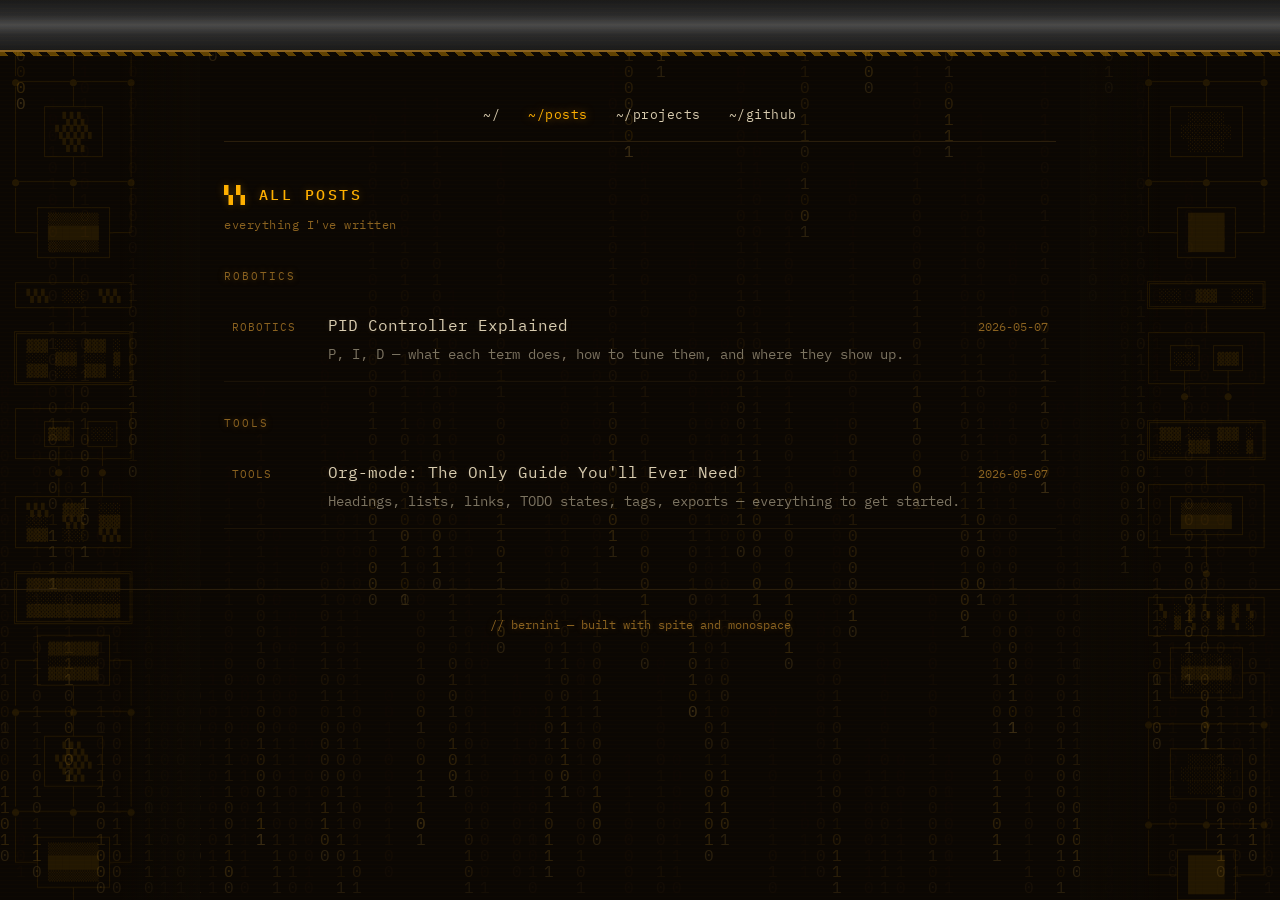
==== posts.html @ c45407e4 "Create posts.html" ====
<!DOCTYPE html>
<html lang="en">
<head>
<meta charset="UTF-8">
<meta name="viewport" content="width=device-width, initial-scale=1.0">
<title>posts // bernini</title>
<link href="https://fonts.googleapis.com/css2?family=IBM+Plex+Mono:wght@400;500&display=swap" rel="stylesheet">
<link rel="stylesheet" href="/assets/style.css">
</head>
<body>

<canvas id="matrix" aria-hidden="true"></canvas>

<div class="side-gutter left">
<pre class="side-texture left" aria-hidden="true">   ┌─────────┐
   │ ▓▓▓▓▓▓▓ │
┌──┤ ░░░░░░░ ├──┐
│  │ ▓▓▓▓▓▓▓ │  │
│  └────┬────┘  │
│       │       │
●───────●───────●
│       │       │
│   ┌───┴───┐   │
│   │  ▚▚▚  │   │
│   │ ▚▚▚▚▚ │   │
│   │  ▚▚▚  │   │
│   └───┬───┘   │
│       │       │
●───────●───────●
│       │       │
│  ┌────┴────┐  │
│  │ ▒▒▒▒▒▒▒ │  │
└──┤ ███████ ├──┘
   │ ▒▒▒▒▒▒▒ │
   └────┬────┘
        │
┌───────┴───────┐
│ ▚▚▚  ░░░  ▚▚▚ │
└───────┬───────┘
        │
╔═══════╧═══════╗
║ ▓▓▓ ░░░ ▓▓▓ ░ ║
║ ░░░ ▓▓▓ ░░░ ▓ ║
║ ▓▓▓ ░░░ ▓▓▓ ░ ║
╚═══════╤═══════╝
        │
┌───────┴───────┐
│   ┌───┐ ┌───┐ │
│   │▓▓▓│ │░░░│ │
│   └─┬─┘ └─┬─┘ │
└─────┼─────┼───┘
      ●     ●
      │     │
┌─────┴─────┴───┐
│ ▚▚▚  ▓▓▓  ░░░ │
│ ░░░  ▚▚▚  ▓▓▓ │
│ ▓▓▓  ░░░  ▚▚▚ │
└───────┬───────┘
        │
╔═══════╧═══════╗
║ ▓▓▓▓▓▓▓▓▓▓▓▓▓ ║
║ ░░░░░░░░░░░░░ ║
║ ▓▓▓▓▓▓▓▓▓▓▓▓▓ ║
╚═══════════════╝</pre>
<pre class="side-texture left" aria-hidden="true">   ┌─────────┐
   │ ▓▓▓▓▓▓▓ │
┌──┤ ░░░░░░░ ├──┐
│  │ ▓▓▓▓▓▓▓ │  │
│  └────┬────┘  │
│       │       │
●───────●───────●
│       │       │
│   ┌───┴───┐   │
│   │  ▚▚▚  │   │
│   │ ▚▚▚▚▚ │   │
│   │  ▚▚▚  │   │
│   └───┬───┘   │
│       │       │
●───────●───────●
│       │       │
│  ┌────┴────┐  │
│  │ ▒▒▒▒▒▒▒ │  │
└──┤ ███████ ├──┘
   │ ▒▒▒▒▒▒▒ │
   └────┬────┘
        │
┌───────┴───────┐
│ ▚▚▚  ░░░  ▚▚▚ │
└───────┬───────┘
        │
╔═══════╧═══════╗
║ ▓▓▓ ░░░ ▓▓▓ ░ ║
║ ░░░ ▓▓▓ ░░░ ▓ ║
║ ▓▓▓ ░░░ ▓▓▓ ░ ║
╚═══════╤═══════╝
        │
┌───────┴───────┐
│   ┌───┐ ┌───┐ │
│   │▓▓▓│ │░░░│ │
│   └─┬─┘ └─┬─┘ │
└─────┼─────┼───┘
      ●     ●
      │     │
┌─────┴─────┴───┐
│ ▚▚▚  ▓▓▓  ░░░ │
│ ░░░  ▚▚▚  ▓▓▓ │
│ ▓▓▓  ░░░  ▚▚▚ │
└───────┬───────┘
        │
╔═══════╧═══════╗
║ ▓▓▓▓▓▓▓▓▓▓▓▓▓ ║
║ ░░░░░░░░░░░░░ ║
║ ▓▓▓▓▓▓▓▓▓▓▓▓▓ ║
╚═══════════════╝</pre>
</div>

<div class="side-gutter right">
<pre class="side-texture right" aria-hidden="true">   ┌─────────┐
   │ ░░░░░░░ │
┌──┤ ▓▓▓▓▓▓▓ ├──┐
│  │ ░░░░░░░ │  │
│  └────┬────┘  │
│       │       │
●───────●───────●
│       │       │
│  ┌────┴────┐  │
│  │  ░░░░░  │  │
│  │ ░░░░░░░ │  │
│  │  ░░░░░  │  │
│  └────┬────┘  │
│       │       │
●───────●───────●
│       │       │
│   ┌───┴───┐   │
│   │ █████ │   │
└───┤ █████ ├───┘
    │ █████ │
    └───┬───┘
        │
╔═══════╧═══════╗
║ ░░░  ▓▓▓  ░░░ ║
╚═══════╤═══════╝
        │
┌───────┴───────┐
│  ┌───┐ ┌───┐  │
│  │░░░│ │▓▓▓│  │
│  └─┬─┘ └─┬─┘  │
└────┼─────┼────┘
     ●     ●
     │     │
╔════╧═════╧════╗
║ ▓▓▓ ░░░ ▓▓▓ ░ ║
║ ░░░ ▓▓▓ ░░░ ▓ ║
╚═══════╤═══════╝
        │
┌───────┴───────┐
│  ┌─────────┐  │
│  │ ▒▒▒▒▒▒▒ │  │
│  │ ███████ │  │
│  └────┬────┘  │
└───────┼───────┘
        │
        ●
        │
┌───────┴───────┐
│ ▚ ░ ▓ ▚ ░ ▓ ▚ │
│ ░ ▓ ▚ ░ ▓ ▚ ░ │
└───────┬───────┘</pre>
<pre class="side-texture right" aria-hidden="true">   ┌─────────┐
   │ ░░░░░░░ │
┌──┤ ▓▓▓▓▓▓▓ ├──┐
│  │ ░░░░░░░ │  │
│  └────┬────┘  │
│       │       │
●───────●───────●
│       │       │
│  ┌────┴────┐  │
│  │  ░░░░░  │  │
│  │ ░░░░░░░ │  │
│  │  ░░░░░  │  │
│  └────┬────┘  │
│       │       │
●───────●───────●
│       │       │
│   ┌───┴───┐   │
│   │ █████ │   │
└───┤ █████ ├───┘
    │ █████ │
    └───┬───┘
        │
╔═══════╧═══════╗
║ ░░░  ▓▓▓  ░░░ ║
╚═══════╤═══════╝
        │
┌───────┴───────┐
│  ┌───┐ ┌───┐  │
│  │░░░│ │▓▓▓│  │
│  └─┬─┘ └─┬─┘  │
└────┼─────┼────┘
     ●     ●
     │     │
╔════╧═════╧════╗
║ ▓▓▓ ░░░ ▓▓▓ ░ ║
║ ░░░ ▓▓▓ ░░░ ▓ ║
╚═══════╤═══════╝
        │
┌───────┴───────┐
│  ┌─────────┐  │
│  │ ▒▒▒▒▒▒▒ │  │
│  │ ███████ │  │
│  └────┬────┘  │
└───────┼───────┘
        │
        ●
        │
┌───────┴───────┐
│ ▚ ░ ▓ ▚ ░ ▓ ▚ │
│ ░ ▓ ▚ ░ ▓ ▚ ░ │
└───────┬───────┘</pre>
</div>

<header class="metal-band"></header>

<main>

  <nav class="nav-strip">
    <a href="/">~/</a>
    <a href="/posts.html" class="active">~/posts</a>
    <a href="/projects.html">~/projects</a>
    <a href="https://github.com/bernini">~/github</a>
  </nav>

  <div class="section-row">
    <h2 class="section-head">▚▚ all posts</h2>
  </div>
  <p class="section-sub">everything I've written</p>

  <div class="topic-divider">robotics</div>
  <ul class="post-list">
    <li>
      <a href="/content/posts/pid-explained.html">
        <span class="tag">robotics</span>
        <span>
          <span class="title">PID Controller Explained</span>
          <span class="summary">P, I, D — what each term does, how to tune them, and where they show up.</span>
        </span>
        <span class="date">2026-05-07</span>
      </a>
    </li>
  </ul>

  <div class="topic-divider">tools</div>
  <ul class="post-list">
    <li>
      <a href="/content/posts/org-mode-guide.html">
        <span class="tag">tools</span>
        <span>
          <span class="title">Org-mode: The Only Guide You'll Ever Need</span>
          <span class="summary">Headings, lists, links, TODO states, tags, exports — everything to get started.</span>
        </span>
        <span class="date">2026-05-07</span>
      </a>
    </li>
  </ul>

</main>

<footer>// bernini — built with spite and monospace</footer>

<script src="/assets/app.js"></script>
</body>
</html>
---- assets/style.css ----
:root{
  --amber:#ffb000; --amber-mid:#c98800; --amber-dim:#8a6220;
  --bg:#0d0904; --bg-2:#161008; --bone:#d8ccb0; --line:#2a1e0c;
  --metal-1:#2a2a2a; --metal-2:#4a4a4a; --metal-3:#1a1a1a;
}
*{box-sizing:border-box;margin:0;padding:0}
html{scroll-behavior:smooth}
body{
  background:var(--bg);color:var(--bone);
  font-family:'IBM Plex Mono',ui-monospace,monospace;
  font-size:15.5px;line-height:1.75;min-height:100vh;overflow-x:hidden;
  -webkit-font-smoothing:antialiased;
  text-rendering:optimizeLegibility;
}
body::before{
  content:"";pointer-events:none;position:fixed;inset:0;z-index:9998;
  background:repeating-linear-gradient(to bottom,
    rgba(255,176,0,.015) 0 1px, transparent 1px 4px);
}
#matrix{position:fixed;inset:0;z-index:-1;pointer-events:none;opacity:.22;}

.side-gutter{position:fixed;top:0;bottom:0;width:200px;pointer-events:none;z-index:0;overflow:hidden;}
.side-gutter.left{left:0}
.side-gutter.right{right:0}
.side-texture{
  position:absolute;top:0;color:var(--amber);opacity:.10;
  font-size:12px;line-height:1.05;white-space:pre;
  user-select:none;letter-spacing:0;will-change:transform;
}
.side-texture.left{left:0;padding-left:12px;text-align:left}
.side-texture.right{right:0;padding-right:12px;text-align:left}
.side-gutter::after{content:"";position:absolute;top:0;bottom:0;width:200px;pointer-events:none;}
.side-gutter.left::after{right:0;left:auto;
  background:linear-gradient(90deg, transparent 60%, var(--bg) 100%);}
.side-gutter.right::after{left:0;right:auto;
  background:linear-gradient(270deg, transparent 60%, var(--bg) 100%);}

.metal-band{
  background:linear-gradient(180deg,var(--metal-3),var(--metal-1) 30%,
    var(--metal-2) 50%,var(--metal-1) 70%,var(--metal-3));
  border-bottom:2px solid var(--amber-dim);
  position:relative;z-index:2;height:52px;
}
.metal-band::after{
  content:"";position:absolute;left:0;right:0;bottom:-6px;height:4px;opacity:.35;
  background:repeating-linear-gradient(45deg,var(--amber) 0 6px,var(--bg) 6px 12px);
}

main{max-width:880px;margin:0 auto;padding:40px 24px 60px;position:relative;z-index:2}
main.reading{max-width:720px;padding:48px 24px 72px}
section{margin-bottom:48px}

.hero-mark{
  margin:0 auto 24px;text-align:center;
  font-size:14px;line-height:1.05;letter-spacing:0;white-space:pre;
  color:var(--amber);
  text-shadow:0 0 6px rgba(255,176,0,.55), 0 0 22px rgba(255,176,0,.25);
  user-select:none;display:block;
}
.hero-mark .hi{color:var(--amber);    text-shadow:0 0 6px rgba(255,176,0,.6)}
.hero-mark .md{color:var(--amber-mid);text-shadow:0 0 5px rgba(201,136,0,.45)}
.hero-mark .lo{color:var(--amber-dim);text-shadow:0 0 4px rgba(179,122,0,.35)}

.nav-strip{
  display:flex;justify-content:center;flex-wrap:wrap;gap:28px;
  margin:0 auto 40px;padding:12px 0 14px;
  border-bottom:1px solid var(--line);
}
.nav-strip a{
  color:var(--bone);text-decoration:none;font-size:13px;letter-spacing:.5px;
  transition:color .15s, text-shadow .15s;
}
.nav-strip a:hover,
.nav-strip a.active{color:var(--amber);text-shadow:0 0 8px rgba(255,176,0,.5);}

.terminal-window{border:1px solid var(--line);background:var(--bg-2);margin-bottom:48px;}
.term-bar{display:flex;gap:6px;padding:8px 12px;border-bottom:1px solid var(--line);background:#1a1a1a;}
.term-bar span{width:9px;height:9px;border-radius:50%;background:#3a3a3a}
.term-body{padding:20px 22px}
.term-body p{margin:3px 0}
.prompt{color:var(--amber);text-shadow:0 0 6px rgba(255,176,0,.35);}
.cursor{color:var(--amber);animation:blink 1s steps(1) infinite;text-shadow:0 0 8px rgba(255,176,0,.6);}
@keyframes blink{50%{opacity:0}}

.section-row{
  display:flex;justify-content:space-between;align-items:baseline;
  margin-bottom:6px;gap:16px;
}
.section-head{
  color:var(--amber);font-size:15px;letter-spacing:2.5px;
  text-transform:uppercase;font-weight:500;
  text-shadow:0 0 8px rgba(255,176,0,.3);
}
.section-sub{
  color:var(--amber-dim);font-size:12px;letter-spacing:.5px;
  margin-bottom:22px;
}
.view-all{
  color:var(--amber-dim);text-decoration:none;font-size:12px;letter-spacing:1px;
  transition:color .15s, text-shadow .15s;
}
.view-all:hover{color:var(--amber);text-shadow:0 0 8px rgba(255,176,0,.5);}

.topic-divider{
  color:var(--amber-dim);font-size:11px;letter-spacing:2px;text-transform:uppercase;
  margin:32px 0 12px;text-shadow:0 0 6px rgba(138,98,32,.5);
}

.post-list{list-style:none;display:flex;flex-direction:column}
.post-list li a{
  display:grid;grid-template-columns:80px 1fr auto;align-items:baseline;gap:16px;
  padding:14px 8px;color:var(--bone);text-decoration:none;
  border-bottom:1px solid rgba(42,30,12,.5);
  transition:color .15s, text-shadow .15s;
}
.post-list li a:hover .title{color:var(--amber);text-shadow:0 0 8px rgba(255,176,0,.5);}
.post-list .tag{
  color:var(--amber-dim);font-size:11px;letter-spacing:1px;
  text-transform:uppercase;white-space:nowrap;
}
.post-list .title{
  color:var(--bone);transition:color .15s, text-shadow .15s;
  text-shadow:0 0 6px rgba(216,204,176,.15);
}
.post-list .summary{display:block;color:var(--bone);opacity:.55;font-size:13.5px;margin-top:4px;}
.post-list .date{color:var(--amber-dim);font-size:12px;white-space:nowrap;}
@media(max-width:640px){
  .post-list li a{grid-template-columns:1fr;gap:4px}
  .post-list .date{grid-column:1}
}

.project-grid{
  display:grid;grid-template-columns:repeat(auto-fill,minmax(280px,1fr));gap:14px;
}
.project-card{
  border:1px solid var(--line);background:var(--bg-2);padding:16px 18px 14px;
  display:flex;flex-direction:column;gap:8px;
  transition:border-color .15s, box-shadow .15s;
}
.project-card:hover{border-color:var(--amber-dim);box-shadow:0 0 18px rgba(255,176,0,.08);}
.project-card .pc-tag{
  color:var(--amber-dim);font-size:11px;letter-spacing:2px;
  text-transform:uppercase;text-shadow:0 0 6px rgba(138,98,32,.5);
}
.project-card h3{
  color:var(--amber);font-size:15.5px;font-weight:500;letter-spacing:.3px;
  text-shadow:0 0 8px rgba(255,176,0,.3);
}
.project-card p{color:var(--bone);opacity:.65;font-size:13.5px;flex:1;line-height:1.6;}
.project-card .links{display:flex;gap:14px;padding-top:10px;border-top:1px solid var(--line);}
.project-card .links a{
  color:var(--amber-dim);text-decoration:none;font-size:12px;
  transition:color .15s, text-shadow .15s;
}
.project-card .links a:hover{color:var(--amber);text-shadow:0 0 8px rgba(255,176,0,.5);}

/* ===== Reading pages (posts / projects detail) ===== */
article.reading{font-size:15.5px;line-height:1.8;color:var(--bone)}
article.reading > p,
article.reading > ul,
article.reading > ol,
article.reading > pre,
article.reading > table,
article.reading > blockquote{
  margin-bottom:18px;
}
article.reading p{max-width:68ch;opacity:.9}
article.reading h2{
  color:var(--amber);
  font-size:13px;letter-spacing:2px;text-transform:uppercase;
  font-weight:500;margin:40px 0 14px;
  text-shadow:0 0 6px rgba(255,176,0,.25);
  border-bottom:1px dashed var(--line);padding-bottom:8px;
}
article.reading h3{
  color:var(--amber);font-size:15px;font-weight:500;
  margin:32px 0 10px;letter-spacing:.3px;
}
article.reading h2:first-child,
article.reading h3:first-child{margin-top:0}
article.reading ul,
article.reading ol{padding-left:22px;max-width:68ch}
article.reading li{margin-bottom:8px;opacity:.9}
article.reading li::marker{color:var(--amber-dim)}
article.reading strong{color:var(--amber);font-weight:500}
article.reading em{font-style:italic;opacity:.9}
article.reading a{
  color:var(--amber);text-decoration:none;
  border-bottom:1px dashed var(--amber-dim);
  transition:border-color .15s;
}
article.reading a:hover{border-bottom-color:var(--amber);text-shadow:0 0 8px rgba(255,176,0,.5)}
article.reading blockquote{
  border-left:2px solid var(--amber-dim);
  padding:4px 0 4px 18px;
  color:var(--bone);opacity:.85;
  font-style:italic;
}

/* Inline code */
article.reading code,
.inline-code{
  font-family:'IBM Plex Mono',monospace;
  font-size:.88em;
  color:var(--amber);
  background:rgba(255,176,0,.06);
  padding:2px 6px;
  border-radius:2px;
  border:1px solid rgba(255,176,0,.12);
}

/* Code blocks */
article.reading pre,
.code-block{
  background:#0a0603;
  border:1px solid var(--line);
  border-left:2px solid var(--amber-dim);
  padding:18px 22px;
  overflow-x:auto;
  font-size:13.5px;
  line-height:1.7;
  margin-bottom:22px;
  border-radius:2px;
}
article.reading pre code,
.code-block code{
  background:none;
  padding:0;
  border:none;
  color:var(--bone);
  font-size:inherit;
}

/* Tables */
article.reading table,
.data-table{
  width:100%;
  border-collapse:collapse;
  margin:14px 0 26px;
  font-size:14px;
  line-height:1.6;
}
article.reading th,
.data-table th{
  text-align:left;
  padding:12px 14px;
  color:var(--amber);
  font-weight:500;
  letter-spacing:.5px;
  font-size:12.5px;
  border-bottom:1px solid var(--amber-dim);
  background:rgba(255,176,0,.03);
  text-shadow:0 0 6px rgba(255,176,0,.25);
}
article.reading td,
.data-table td{
  padding:11px 14px;
  border-bottom:1px solid var(--line);
  color:var(--bone);
  opacity:.9;
}
article.reading td.mono,
.data-table td.mono{color:var(--amber-mid);font-family:'IBM Plex Mono',monospace;font-size:13px}
article.reading tr:hover td,
.data-table tr:hover td{background:rgba(255,176,0,.025)}

/* Post/project header */
article.reading header{margin-bottom:36px}
article.reading h1{
  color:var(--amber);
  font-size:24px;font-weight:500;letter-spacing:.5px;
  line-height:1.3;
  margin-bottom:10px;
  text-shadow:0 0 10px rgba(255,176,0,.35);
}
article.reading .meta{
  color:var(--amber-dim);
  font-size:12px;letter-spacing:1.5px;text-transform:uppercase;
  display:flex;gap:14px;flex-wrap:wrap;
  margin-bottom:6px;
}
article.reading .meta .dot{opacity:.5}
article.reading .back{
  color:var(--amber-dim);text-decoration:none;font-size:12px;letter-spacing:1px;
  display:inline-block;margin-bottom:24px;
  transition:color .15s, text-shadow .15s;
}
article.reading .back:hover{color:var(--amber);text-shadow:0 0 8px rgba(255,176,0,.5)}

footer{
  text-align:center;padding:24px;color:var(--amber-dim);
  font-size:12px;border-top:1px solid var(--line);position:relative;z-index:2;
  text-shadow:0 0 6px rgba(138,98,32,.4);
}

::selection{background:var(--amber);color:var(--bg)}
::-webkit-scrollbar{width:8px}
::-webkit-scrollbar-track{background:var(--bg)}
::-webkit-scrollbar-thumb{background:var(--line)}
::-webkit-scrollbar-thumb:hover{background:var(--amber-dim)}
@media(max-width:1180px){.side-gutter{display:none}}
@media(prefers-reduced-motion: reduce){#matrix{opacity:.06}}
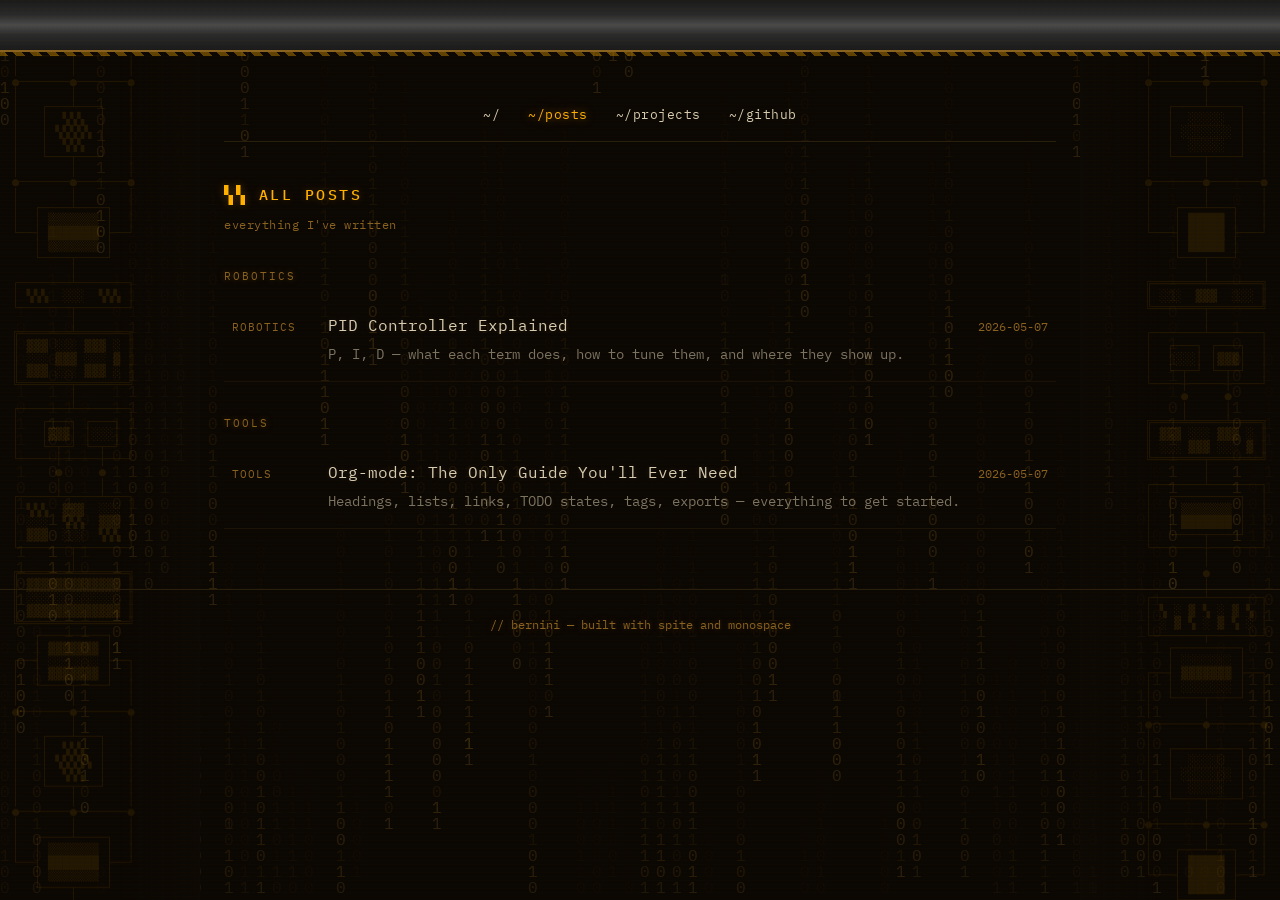
==== commit 7de95c77: "Update GitHub link in posts.html" ====
--- a/posts.html
+++ b/posts.html
@@ -227,7 +227,7 @@
     <a href="/">~/</a>
     <a href="/posts.html" class="active">~/posts</a>
     <a href="/projects.html">~/projects</a>
-    <a href="https://github.com/bernini">~/github</a>
+    <a href="https://github.com/bechnini">~/github</a>
   </nav>
 
   <div class="section-row">
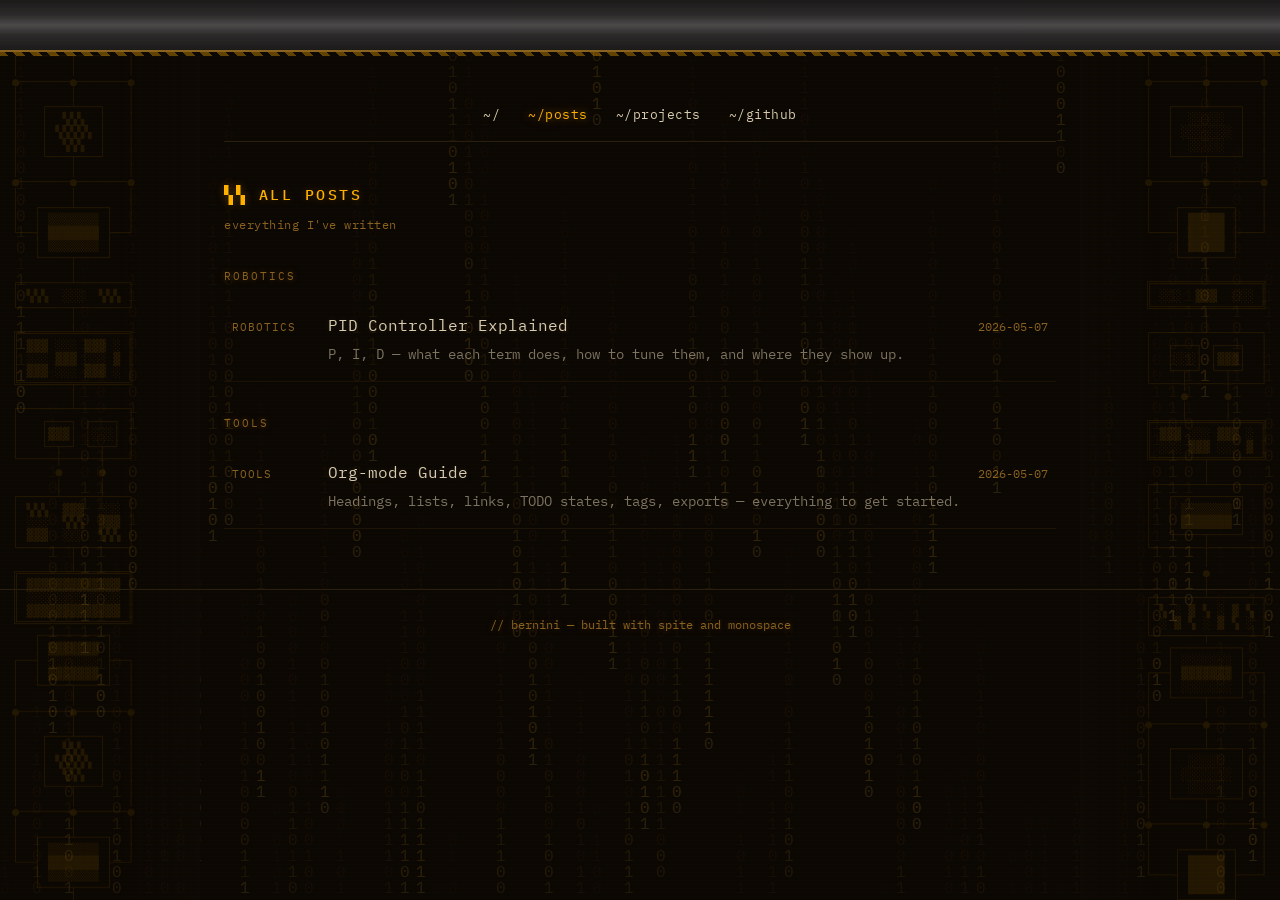
==== commit c58f0a43: "Update title of Org-mode guide in posts.html" ====
--- a/posts.html
+++ b/posts.html
@@ -255,7 +255,7 @@
       <a href="/content/posts/org-mode-guide.html">
         <span class="tag">tools</span>
         <span>
-          <span class="title">Org-mode: The Only Guide You'll Ever Need</span>
+          <span class="title">Org-mode Guide</span>
           <span class="summary">Headings, lists, links, TODO states, tags, exports — everything to get started.</span>
         </span>
         <span class="date">2026-05-07</span>
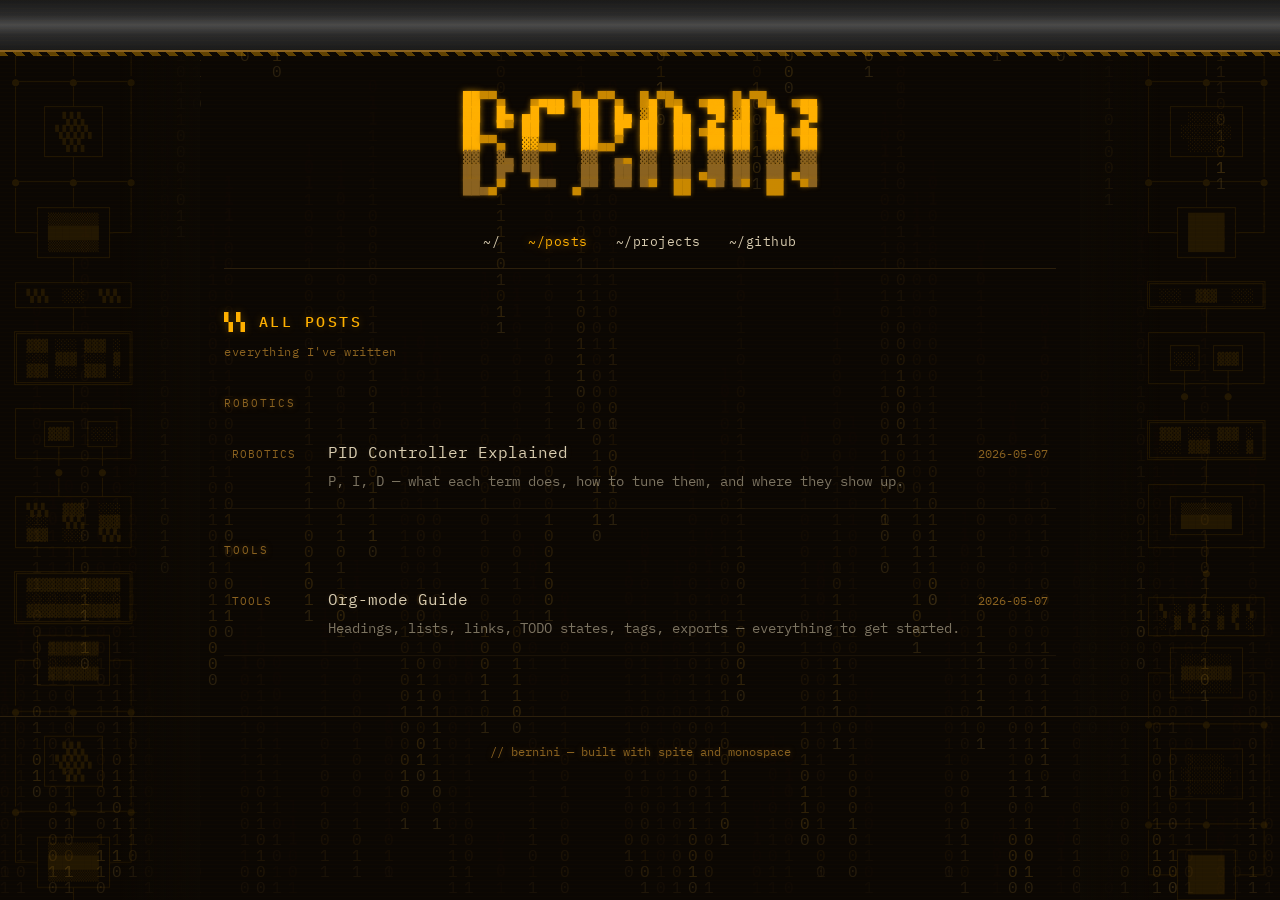
==== commit a7b67df6: "Update posts.html" ====
--- a/posts.html
+++ b/posts.html
@@ -222,6 +222,14 @@
 <header class="metal-band"></header>
 
 <main>
+
+  <pre class="hero-mark" aria-label="bernini"><span class="hi">██</span><span class="md">▀▀▄   ▄</span><span class="hi">▄▄▄</span><span class="md"> █</span><span class="hi">▄▄</span><span class="md">▀▀▄  █</span><span class="hi">▄</span><span class="md">▀█▄  ▄</span><span class="hi">▄▄</span><span class="md"> █</span><span class="hi">▄</span><span class="md">▀█▄  ▄</span><span class="hi">▄▄</span>
+<span class="hi">█</span><span class="hi">█</span><span class="md">  </span><span class="hi">█▄</span><span class="md"> </span><span class="hi">▄█</span><span class="md"> </span><span class="hi">▀▀</span><span class="md">  </span><span class="hi">██</span><span class="md">  </span><span class="hi">█▄</span><span class="md"> ▓</span><span class="hi">█</span><span class="md">  </span><span class="hi">█▄</span><span class="md">  </span><span class="hi">▀</span><span class="hi">█</span><span class="md"> ▓</span><span class="hi">█</span><span class="md">  </span><span class="hi">█▄</span><span class="md">  </span><span class="hi">▀</span><span class="hi">█</span>
+<span class="hi">██</span><span class="md">  </span><span class="hi">▀</span><span class="md">▀ </span><span class="hi">██</span><span class="md">     </span><span class="hi">██</span><span class="md">  </span><span class="hi">█▀</span><span class="md"> </span><span class="hi">██</span><span class="md">  </span><span class="hi">██</span><span class="md"> ▄</span><span class="hi">█</span><span class="hi">▄</span><span class="md"> </span><span class="hi">██</span><span class="md">  </span><span class="hi">██</span><span class="md"> ▄</span><span class="hi">█</span><span class="hi">▄</span>
+<span class="hi">██</span><span class="md">▀▀▄  </span><span class="hi">▓▓</span><span class="md">▄▄   </span><span class="hi">██</span><span class="md">▄▄▀  </span><span class="hi">██</span><span class="md">  </span><span class="hi">██</span><span class="md">  </span><span class="hi">██</span><span class="md"> </span><span class="hi">██</span><span class="md">  </span><span class="hi">██</span><span class="md">  </span><span class="hi">██</span>
+<span class="lo">▓▓</span><span class="md">  </span><span class="lo">▓▄</span><span class="md"> </span><span class="lo">▓▓</span><span class="md">     </span><span class="lo">▓▓</span><span class="md">  </span><span class="lo">▄</span><span class="md">▄ </span><span class="lo">▓▓</span><span class="md">  </span><span class="lo">▓▓</span><span class="md">  </span><span class="lo">▓▓</span><span class="md"> </span><span class="lo">▓▓</span><span class="md">  </span><span class="lo">▓▓</span><span class="md">  </span><span class="lo">▓▓</span>
+<span class="lo">█</span><span class="lo">█</span><span class="md">  </span><span class="lo">█▀</span><span class="md"> </span><span class="lo">▀█</span><span class="md">     </span><span class="lo">██</span><span class="md">  </span><span class="lo">██</span><span class="md"> </span><span class="lo">██</span><span class="md">  </span><span class="lo">██</span><span class="md"> ▄</span><span class="lo">██</span><span class="md"> </span><span class="lo">██</span><span class="md">  </span><span class="lo">██</span><span class="md"> ▄</span><span class="lo">██</span>
+<span class="lo">██▄</span><span class="md">▄▀   ▀</span><span class="lo">▀▀ </span><span class="md"> ▄</span><span class="lo">▀▀</span><span class="md">  </span><span class="lo">▀▀</span><span class="md"> </span><span class="lo">▀</span><span class="md">▀  ██  ▀</span><span class="lo">▀</span><span class="md"> </span><span class="lo">▀</span><span class="md">▀  ██  ▀</span><span class="lo">▀</span></pre>
 
   <nav class="nav-strip">
     <a href="/">~/</a>
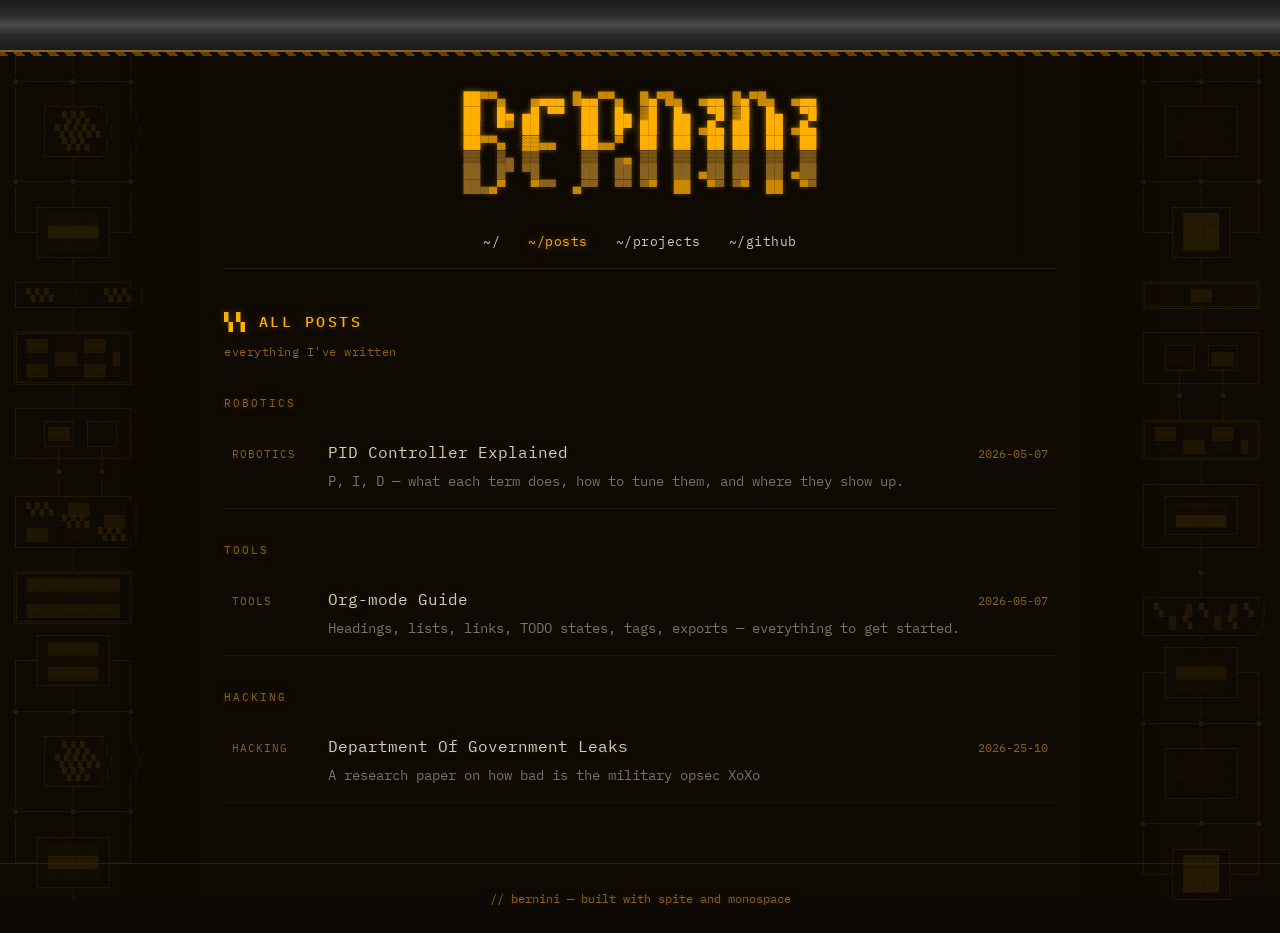
==== commit 0d38cbfc: "Update posts.html" ====
--- a/posts.html
+++ b/posts.html
@@ -271,6 +271,22 @@
     </li>
   </ul>
 
+
+  <div class="topic-divider">hacking</div>
+  <ul class="post-list">
+   <li>
+  <a href="/content/posts/government-leaks.html">
+    <span class="tag">hacking</span>
+    <span>
+      <span class="title">Department Of Government Leaks</span>
+      <span class="summary">A research paper on how bad is the military opsec XoXo</span>
+    </span>
+    <span class="date">2026-25-10</span>
+  </a>
+</li>
+  </ul>
+
+
 </main>
 
 <footer>// bernini — built with spite and monospace</footer>
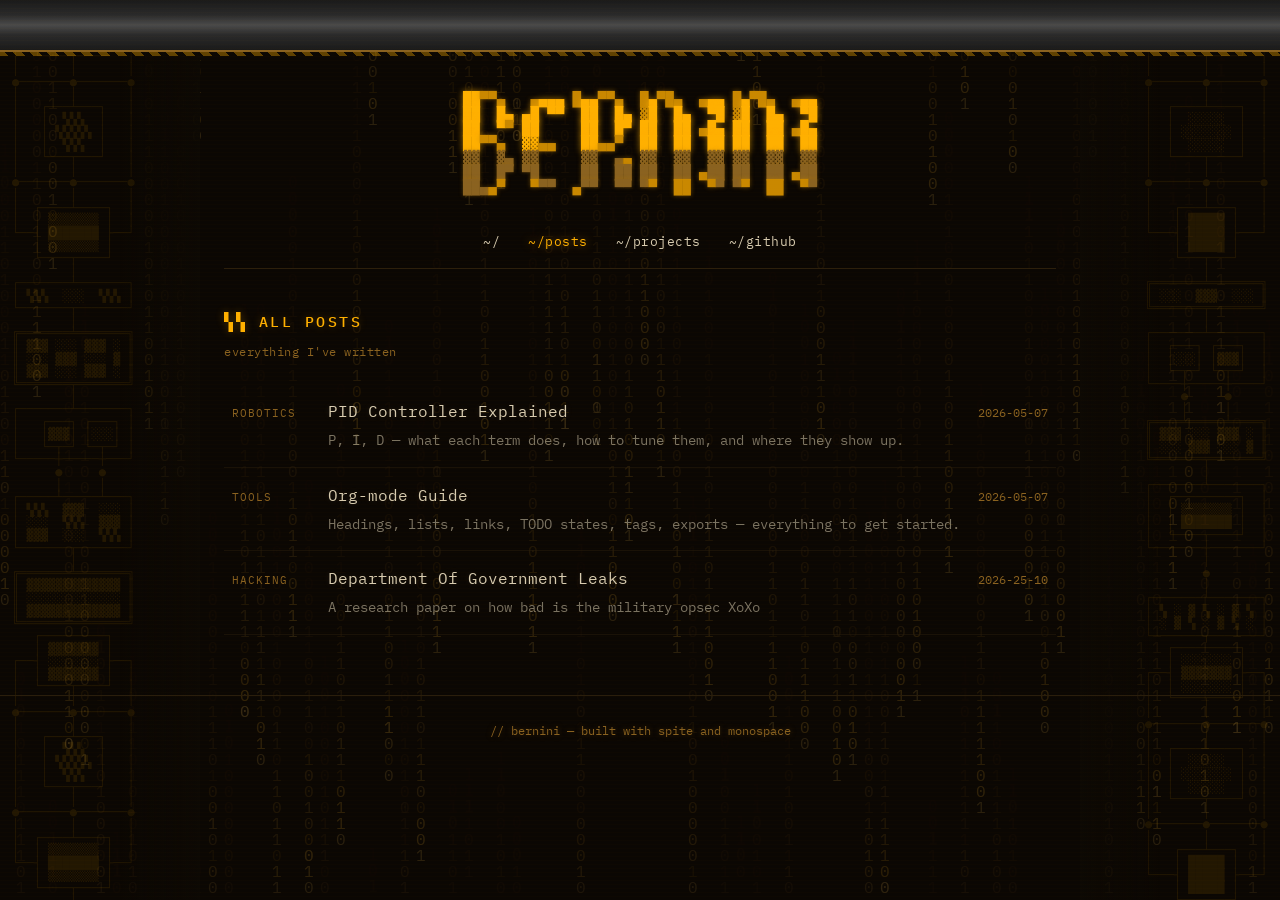
==== commit 9bee8901: "Update posts.html" ====
--- a/posts.html
+++ b/posts.html
@@ -243,7 +243,6 @@
   </div>
   <p class="section-sub">everything I've written</p>
 
-  <div class="topic-divider">robotics</div>
   <ul class="post-list">
     <li>
       <a href="/content/posts/pid-explained.html">
@@ -257,7 +256,6 @@
     </li>
   </ul>
 
-  <div class="topic-divider">tools</div>
   <ul class="post-list">
     <li>
       <a href="/content/posts/org-mode-guide.html">
@@ -272,7 +270,6 @@
   </ul>
 
 
-  <div class="topic-divider">hacking</div>
   <ul class="post-list">
    <li>
   <a href="/content/posts/government-leaks.html">
